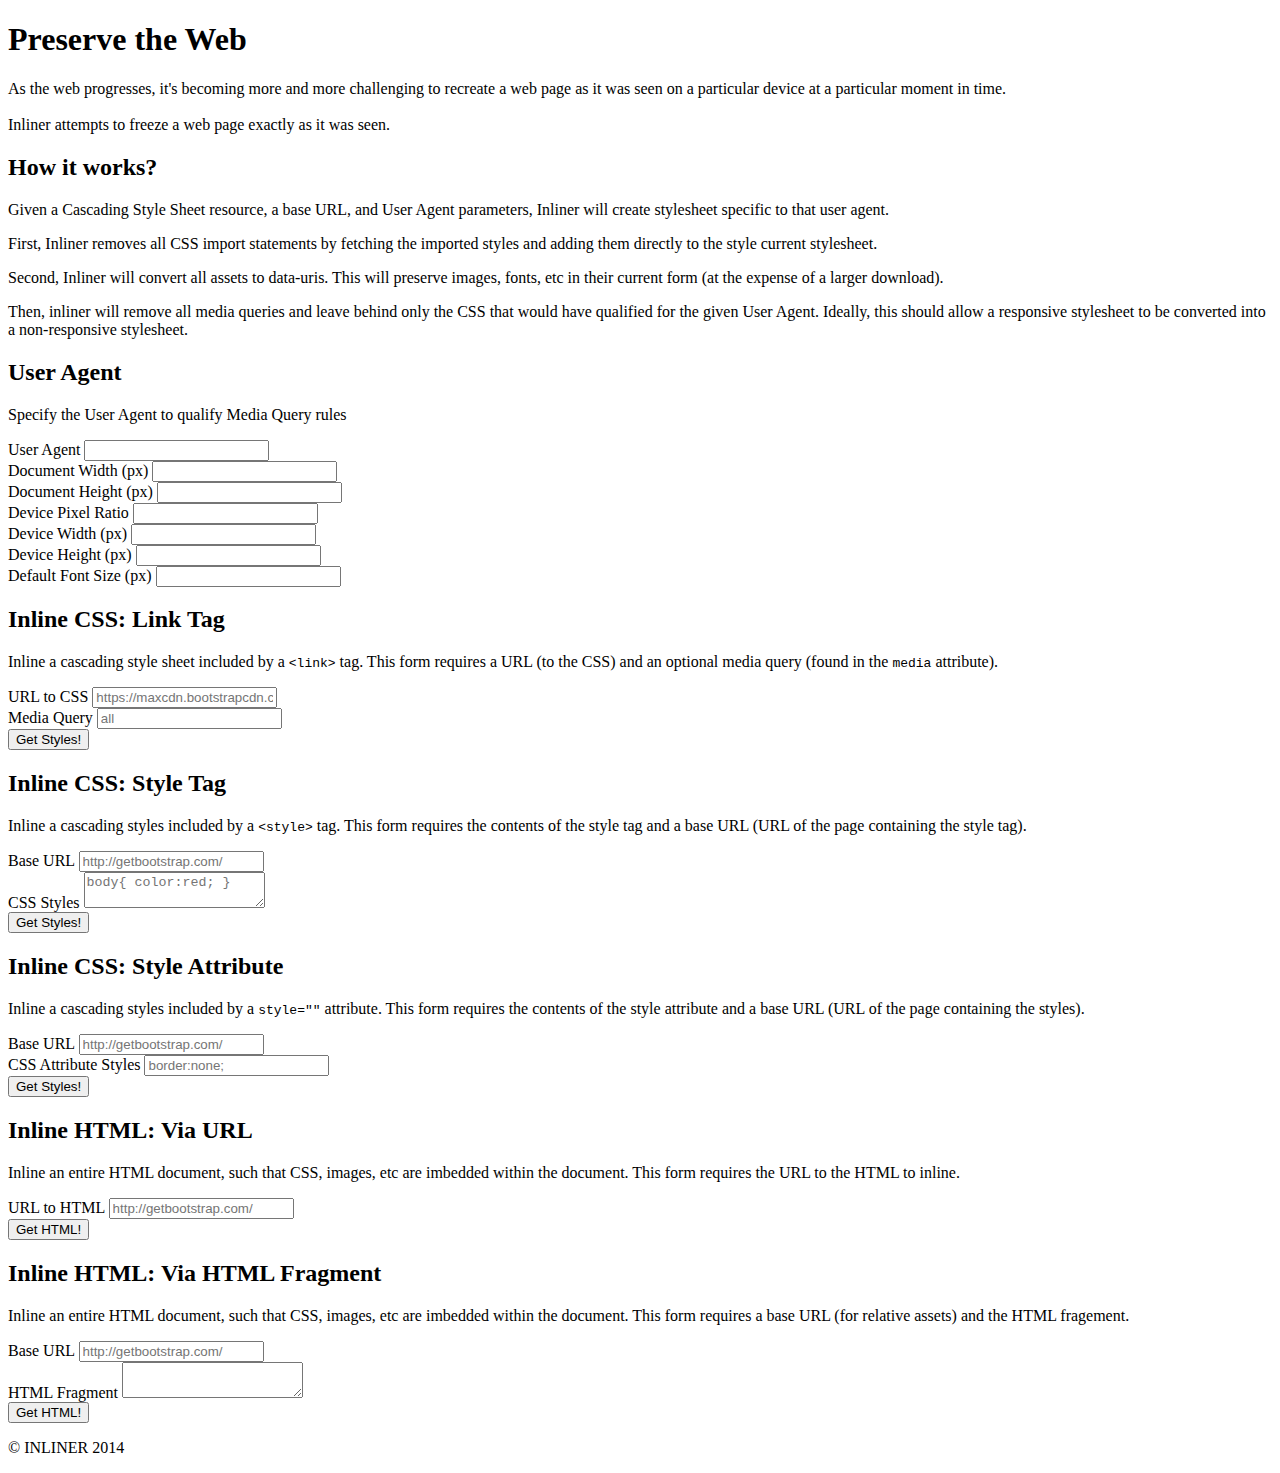
==== src/main/resources/templates/index.html @ b77782a0 "Added HTML inlining and frontend" ====
<!DOCTYPE html>
<html lang="en">
  <head>
    <meta charset="utf-8"/>
    <meta http-equiv="X-UA-Compatible" content="IE=edge"/>
    <meta name="viewport" content="width=device-width, initial-scale=1"/>
    <meta name="description" content="Inline Cascading Style Sheets"/>
    <meta name="author" content="msnider"/>
    <title>INLINER</title>
    <link href="/webjars/bootstrap/3.2.0/css/bootstrap.min.css" rel="stylesheet"/>
    <link href="/webjars/bootstrap/3.2.0/css/bootstrap-theme.min.css" rel="stylesheet"/>
    <link th:href="@{/stylesheets/application.css}" rel="stylesheet"/>
    <!-- HTML5 Shim and Respond.js IE8 support of HTML5 elements and media queries -->
    <!-- WARNING: Respond.js doesn't work if you view the page via file:// -->
    <!--[if lt IE 9]>
      <script src="https://oss.maxcdn.com/html5shiv/3.7.2/html5shiv.min.js"></script>
      <script src="https://oss.maxcdn.com/respond/1.4.2/respond.min.js"></script>
    <![endif]-->
  </head>
  <body>
  	<div class="container">
  		<!-- 
  		<div class="header">
			<ul class="nav nav-pills pull-right">
				<li class="active"><a href="#">Home</a></li>
				<li><a href="#">About</a></li>
				<li><a href="#">Contact</a></li>
			</ul>
			<h3 class="text-muted">INLINER</h3>
		</div>
		 -->
		
		<div class="jumbotron">
			<h1>Preserve the Web</h1>
			<p class="lead">
				As the web progresses, it's becoming more and more challenging to recreate a
				web page as it was seen on a particular device at a particular moment in time.
				<br/><br/>
				Inliner attempts to freeze a web page exactly as it was seen.
			</p>
		</div>
		
		<div class="row marketing">
			<div class="col-lg-12">
				<h2>How it works?</h2>
				<p>
					Given a Cascading Style Sheet resource, a base URL, and User Agent parameters,
					Inliner will create stylesheet specific to that user agent.
				</p>
				<p>
					First, Inliner removes all CSS import statements by fetching the imported styles
					and adding them directly to the style current stylesheet.
				</p>
				<p>
					Second, Inliner will convert all assets to data-uris. This will preserve
					images, fonts, etc in their current form (at the expense of a larger download).
				</p>
				<p>
					Then, inliner will remove all media queries and leave behind only the CSS that 
					would have qualified for the given User Agent. Ideally, this should allow a
					responsive stylesheet to be converted into a non-responsive stylesheet.
				</p>
			</div>
		</div>
		
		<form id="inlineForm" th:action="@{/styles.css}" method="get" target="_blank" th:attr="data-page-url=@{/page.html},data-styles-url=@{/styles.css}">
			<div class="row">
				<div class="col-md-12">
					<h2>User Agent</h2>
					<p>Specify the User Agent to qualify Media Query rules</p>
					<div class="row">
						<div class="col-md-12 form-group">
							<label for="ua">User Agent</label>
							<input type="text" value="" id="ua" name="ua" class="form-control" required="required" />
						</div>
					</div>
					<div class="row">
						<div class="col-md-4 form-group">
							<label for="width">Document Width (px)</label>
							<input type="number" min="0" step="1" value="" id="width" name="width" class="form-control" required="required" />
						</div>
						<div class="col-md-4 form-group">
							<label for="height">Document Height (px)</label>
							<input type="number" min="0" step="1" value="" id="height" name="height" class="form-control" required="required" />
						</div>
						<div class="col-md-4 form-group">
							<label for="devicePixelRatio">Device Pixel Ratio</label>
							<input type="number" min="0" value="" id="devicePixelRatio" name="devicePixelRatio" class="form-control" required="required" />
						</div>
					</div>
					<div class="row">
						<div class="col-md-4 form-group">
							<label for="deviceWidth">Device Width (px)</label>
							<input type="number" min="0" step="1" value="" id="deviceWidth" name="deviceWidth" class="form-control" required="required" />
						</div>
						<div class="col-md-4 form-group">
							<label for="deviceHeight">Device Height (px)</label>
							<input type="number" min="0" step="1" value="" id="deviceHeight" name="deviceHeight" class="form-control" required="required" />
						</div>
						<div class="col-md-4 form-group">
							<label for="defaultFontSizePx">Default Font Size (px)</label>
							<input type="number" min="0" value="" id="defaultFontSizePx" name="defaultFontSizePx" class="form-control" required="required" />
						</div>
					</div>
				</div>
			</div>
			
			<div class="row">
				<div class="col-md-12">
					<h2>Inline CSS: Link Tag</h2>
					<p>
						Inline a cascading style sheet included by a <code>&lt;link&gt;</code> tag.
						This form requires a URL (to the CSS) and an optional media query (found in the <code>media</code> attribute).
					</p>
					<div class="row">
						<div class="col-md-12 form-group">
							<label for="linkUrl">URL to CSS</label>
							<input type="text" value="" id="linkUrl" name="url" class="form-control" required="required" placeholder="https://maxcdn.bootstrapcdn.com/bootstrap/3.2.0/css/bootstrap.min.css" />
						</div>
					</div>
					<div class="row">
						<div class="col-md-12 form-group">
							<label for="mediaQuery">Media Query</label>
							<input type="text" value="" id="mediaQuery" name="mediaQuery" class="form-control" required="required" placeholder="all" />
						</div>
					</div>
					<button type="button" class="btn btn-primary" id="getLinkTagStyles">Get Styles!</button>
				</div>
			</div>
			
			<div class="row">
				<div class="col-md-12">
					<h2>Inline CSS: Style Tag</h2>
					<p>
						Inline a cascading styles included by a <code>&lt;style&gt;</code> tag.
						This form requires the contents of the style tag and a base URL (URL of the page containing the style tag).
					</p>
					<div class="row">
						<div class="col-md-12 form-group">
							<label for="styleTagUrl">Base URL</label>
							<input type="text" value="" id="styleTagUrl" name="url" class="form-control" required="required" placeholder="http://getbootstrap.com/" />
						</div>
					</div>
					<div class="row">
						<div class="col-md-12 form-group">
							<label for="styles">CSS Styles</label>
							<textarea id="styles" name="styles" class="form-control" required="required" placeholder="body{ color:red; }"></textarea>
						</div>
					</div>
					<button type="button" class="btn btn-primary" id="getStyleTagStyles">Get Styles!</button>
				</div>
			</div>
			
			<div class="row">
				<div class="col-md-12">
					<h2>Inline CSS: Style Attribute</h2>
					<p>
						Inline a cascading styles included by a <code>style=""</code> attribute.
						This form requires the contents of the style attribute and a base URL (URL of the page containing the styles).
					</p>
					<div class="row">
						<div class="col-md-12 form-group">
							<label for="styleAttributeUrl">Base URL</label>
							<input type="text" value="" id="styleAttributeUrl" name="url" class="form-control" required="required" placeholder="http://getbootstrap.com/" />
						</div>
					</div>
					<div class="row">
						<div class="col-md-12 form-group">
							<label for="attribute">CSS Attribute Styles</label>
							<input type="text" value="" id="attribute" name="attribute" class="form-control" required="required" placeholder="border:none;" />
						</div>
					</div>
					<button type="button" class="btn btn-primary" id="getStyleAttributeStyles">Get Styles!</button>
				</div>
			</div>
			
			<div class="row">
				<div class="col-md-12">
					<h2>Inline HTML: Via URL</h2>
					<p>
						Inline an entire HTML document, such that CSS, images, etc are imbedded within the document.
						This form requires the URL to the HTML to inline.
					</p>
					<div class="row">
						<div class="col-md-12 form-group">
							<label for="htmlUrl">URL to HTML</label>
							<input type="text" value="" id="htmlUrl" name="url" class="form-control" required="required" placeholder="http://getbootstrap.com/" />
						</div>
					</div>
					<button type="button" class="btn btn-primary" id="getHtml">Get HTML!</button>
				</div>
			</div>
			
			<div class="row">
				<div class="col-md-12">
					<h2>Inline HTML: Via HTML Fragment</h2>
					<p>
						Inline an entire HTML document, such that CSS, images, etc are imbedded within the document.
						This form requires a base URL (for relative assets) and the HTML fragement.
					</p>
					<div class="row">
						<div class="col-md-12 form-group">
							<label for="htmlFragmentUrl">Base URL</label>
							<input type="text" value="" id="htmlFragmentUrl" name="url" class="form-control" required="required" placeholder="http://getbootstrap.com/" />
						</div>
					</div>
					<div class="row">
						<div class="col-md-12 form-group">
							<label for="contents">HTML Fragment</label>
							<textarea id="contents" name="contents" class="form-control" required="required" placeholder=""></textarea>
						</div>
					</div>
					<button type="button" class="btn btn-primary" id="getHtmlFragment">Get HTML!</button>
				</div>
			</div>
		</form>
		
		<div class="footer">
			<p>&copy; INLINER 2014</p>
		</div>
  	</div>
    <script src="https://ajax.googleapis.com/ajax/libs/jquery/1.11.1/jquery.min.js"></script>
    <script src="/webjars/bootstrap/3.2.0/js/bootstrap.min.js"></script>
    <script th:src="@{/javascripts/application.js}"></script>
  </body>
</html>
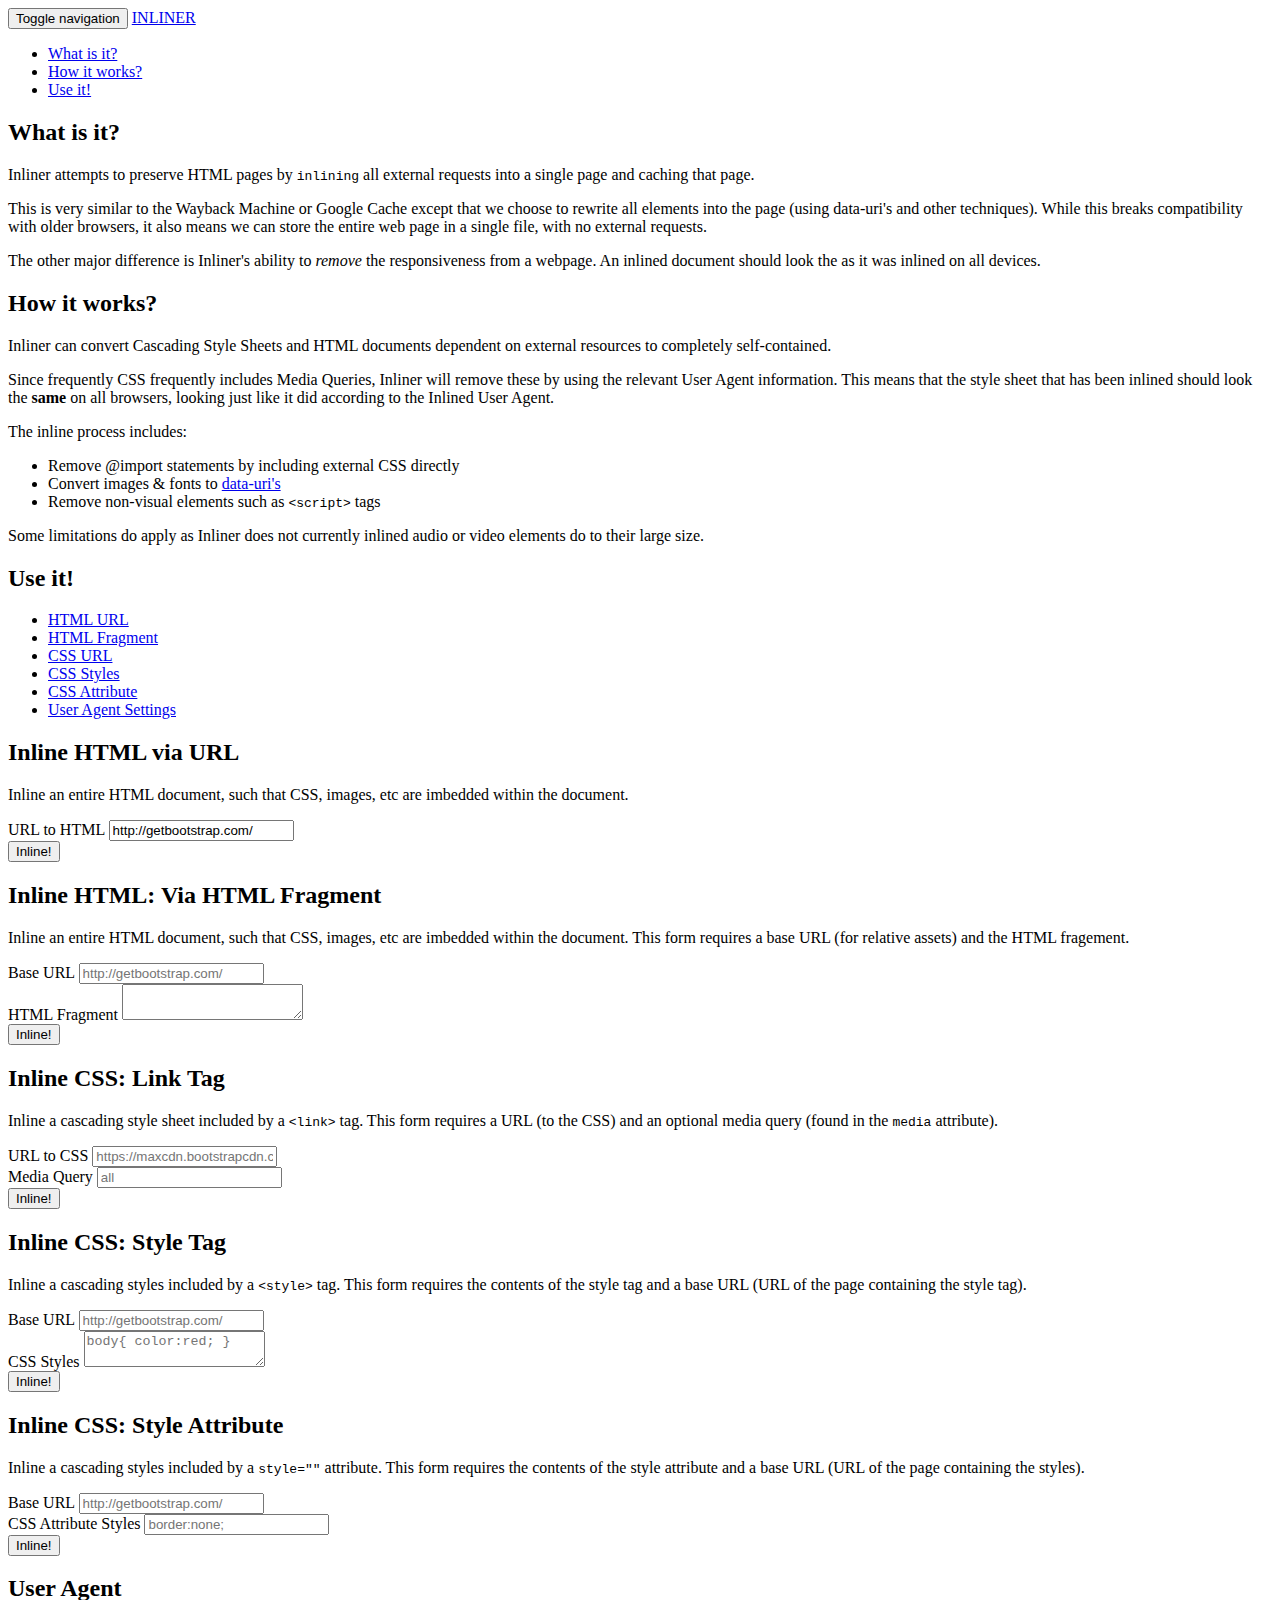
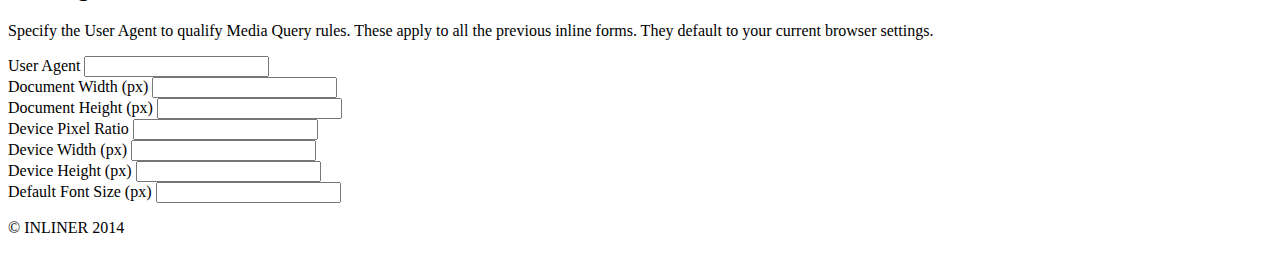
==== commit 413a941d: "Added wro4j and index page to use the service" ====
--- a/src/main/resources/templates/index.html
+++ b/src/main/resources/templates/index.html
@@ -7,220 +7,231 @@
     <meta name="description" content="Inline Cascading Style Sheets"/>
     <meta name="author" content="msnider"/>
     <title>INLINER</title>
-    <link href="/webjars/bootstrap/3.2.0/css/bootstrap.min.css" rel="stylesheet"/>
-    <link href="/webjars/bootstrap/3.2.0/css/bootstrap-theme.min.css" rel="stylesheet"/>
-    <link th:href="@{/stylesheets/application.css}" rel="stylesheet"/>
+    <link rel="stylesheet" type="text/css" th:href="@{/assets/core.css}" />
     <!-- HTML5 Shim and Respond.js IE8 support of HTML5 elements and media queries -->
-    <!-- WARNING: Respond.js doesn't work if you view the page via file:// -->
     <!--[if lt IE 9]>
       <script src="https://oss.maxcdn.com/html5shiv/3.7.2/html5shiv.min.js"></script>
       <script src="https://oss.maxcdn.com/respond/1.4.2/respond.min.js"></script>
     <![endif]-->
   </head>
   <body>
-  	<div class="container">
-  		<!-- 
-  		<div class="header">
-			<ul class="nav nav-pills pull-right">
-				<li class="active"><a href="#">Home</a></li>
-				<li><a href="#">About</a></li>
-				<li><a href="#">Contact</a></li>
-			</ul>
-			<h3 class="text-muted">INLINER</h3>
-		</div>
-		 -->
-		
-		<div class="jumbotron">
-			<h1>Preserve the Web</h1>
-			<p class="lead">
-				As the web progresses, it's becoming more and more challenging to recreate a
-				web page as it was seen on a particular device at a particular moment in time.
-				<br/><br/>
-				Inliner attempts to freeze a web page exactly as it was seen.
-			</p>
-		</div>
-		
-		<div class="row marketing">
-			<div class="col-lg-12">
-				<h2>How it works?</h2>
-				<p>
-					Given a Cascading Style Sheet resource, a base URL, and User Agent parameters,
-					Inliner will create stylesheet specific to that user agent.
-				</p>
-				<p>
-					First, Inliner removes all CSS import statements by fetching the imported styles
-					and adding them directly to the style current stylesheet.
-				</p>
-				<p>
-					Second, Inliner will convert all assets to data-uris. This will preserve
-					images, fonts, etc in their current form (at the expense of a larger download).
-				</p>
-				<p>
-					Then, inliner will remove all media queries and leave behind only the CSS that 
-					would have qualified for the given User Agent. Ideally, this should allow a
-					responsive stylesheet to be converted into a non-responsive stylesheet.
-				</p>
-			</div>
-		</div>
-		
-		<form id="inlineForm" th:action="@{/styles.css}" method="get" target="_blank" th:attr="data-page-url=@{/page.html},data-styles-url=@{/styles.css}">
-			<div class="row">
-				<div class="col-md-12">
-					<h2>User Agent</h2>
-					<p>Specify the User Agent to qualify Media Query rules</p>
-					<div class="row">
-						<div class="col-md-12 form-group">
-							<label for="ua">User Agent</label>
-							<input type="text" value="" id="ua" name="ua" class="form-control" required="required" />
+  	<div class="navbar navbar-fixed-top navbar-inverse" role="navigation">
+      <div class="container">
+        <div class="navbar-header">
+          <button type="button" class="navbar-toggle" data-toggle="collapse" data-target=".navbar-collapse">
+            <span class="sr-only">Toggle navigation</span>
+            <span class="icon-bar"></span>
+            <span class="icon-bar"></span>
+            <span class="icon-bar"></span>
+          </button>
+          <a class="navbar-brand" href="#">INLINER</a>
+        </div>
+        <div class="collapse navbar-collapse">
+          <ul class="nav navbar-nav">
+            <li><a href="#what-is-it">What is it?</a></li>
+            <li><a href="#how-it-works">How it works?</a></li>
+            <li><a href="#use-it">Use it!</a></li>
+          </ul>
+        </div><!-- /.nav-collapse -->
+      </div><!-- /.container -->
+    </div><!-- /.navbar -->
+    <div class="container">
+    	<div class="row">
+    		<div class="col-md-12">
+    			<a name="#what-is-it"></a> 
+    			<h2>What is it?</h2>
+    			<p>
+    				Inliner attempts to preserve HTML pages by <code>inlining</code> all external requests
+    				into a single page and caching that page.
+    			</p>
+    			<p>
+    				This is very similar to the Wayback Machine or Google Cache except that we choose to 
+    				rewrite all elements into the page (using data-uri's and other techniques). While this 
+    				breaks compatibility with older browsers, it also means we can store the entire web page
+    				in a single file, with no external requests.
+    			</p>
+    			<p>
+    				The other major difference is Inliner's ability to <em>remove</em> the responsiveness from
+    				a webpage. An inlined document should look the as it was inlined on all devices.
+    			</p>
+    		</div>
+    	</div>
+    	<div class="row">
+    		<div class="col-md-12">
+    			<a name="#how-it-works"></a> 
+    			<h2>How it works?</h2>
+    			<p>
+    				Inliner can convert Cascading Style Sheets and HTML documents dependent on external
+    				resources to completely self-contained.
+    			</p>
+    			<p>
+    				Since frequently CSS frequently includes Media Queries, Inliner will remove these by
+    				using the relevant User Agent information. This means that the style sheet that has
+    				been inlined should look the <strong>same</strong> on all browsers, looking just like
+    				it did according to the Inlined User Agent.
+    			</p>
+    			<p>
+    				The inline process includes:
+    				<ul>
+    					<li>Remove @import statements by including external CSS directly</li>
+    					<li>Convert images &amp; fonts to <a href="http://en.wikipedia.org/wiki/Data_URI_scheme" target="_blank">data-uri's</a></li>
+    					<li>Remove non-visual elements such as <code>&lt;script&gt;</code> tags</li>
+    				</ul>
+    			</p>
+    			<p>
+    				Some limitations do apply as Inliner does not currently inlined audio or video elements do to
+    				their large size.
+   				</p>
+    		</div>
+    	</div>
+    	
+    	<div class="row">
+    		<div class="col-md-12">
+    			<a name="#use-it"></a> 
+    			<h2>Use it!</h2>
+				<ul class="nav nav-tabs" role="tablist">
+				  <li class="active"><a href="#html-url" role="tab" data-toggle="tab">HTML URL</a></li>
+				  <li><a href="#html-fragment" role="tab" data-toggle="tab">HTML Fragment</a></li>
+				  <li><a href="#css-url" role="tab" data-toggle="tab">CSS URL</a></li>
+				  <li><a href="#css-styles" role="tab" data-toggle="tab">CSS Styles</a></li>
+				  <li><a href="#css-attribute" role="tab" data-toggle="tab">CSS Attribute</a></li>
+				  <li><a href="#settings" role="tab" data-toggle="tab">User Agent Settings</a></li>
+				</ul>
+				<div class="tab-content">
+					<div class="tab-pane active" id="html-url">
+						<h2>Inline HTML via URL</h2>
+						<p>
+							Inline an entire HTML document, such that CSS, images, etc are imbedded within the document.
+						</p>
+						<form class="form-inliner" th:action="@{/page.html}" method="get" target="_blank" role="form">
+							<div class="form-group">
+								<label for="htmlUrl">URL to HTML</label>
+								<input type="text" id="htmlUrl" name="url" class="form-control" required="required" value="http://getbootstrap.com/" />
+							</div>
+							<button type="submit" class="btn btn-primary btn-inline">Inline!</button>
+						</form>
+					</div>
+					<div class="tab-pane" id="html-fragment">
+						<h2>Inline HTML: Via HTML Fragment</h2>
+						<p>
+							Inline an entire HTML document, such that CSS, images, etc are imbedded within the document.
+							This form requires a base URL (for relative assets) and the HTML fragement.
+						</p>
+						<form class="form-inliner" th:action="@{/page.html}" method="get" target="_blank" role="form">
+							<div class="form-group">
+								<label for="htmlFragmentUrl">Base URL</label>
+								<input type="text" value="" id="htmlFragmentUrl" name="url" class="form-control" required="required" placeholder="http://getbootstrap.com/" />
+							</div>
+							<div class="form-group">
+								<label for="contents">HTML Fragment</label>
+								<textarea id="contents" name="contents" class="form-control" required="required" placeholder=""></textarea>
+							</div>
+							<button type="submit" class="btn btn-primary btn-inline">Inline!</button>
+						</form>
+					</div>
+					<div class="tab-pane" id="css-url">
+						<h2>Inline CSS: Link Tag</h2>
+						<p>
+							Inline a cascading style sheet included by a <code>&lt;link&gt;</code> tag.
+							This form requires a URL (to the CSS) and an optional media query (found in the <code>media</code> attribute).
+						</p>
+						<form class="form-inliner" th:action="@{/styles.css}" method="get" target="_blank" role="form">
+							<div class="form-group">
+								<label for="linkUrl">URL to CSS</label>
+								<input type="text" value="" id="linkUrl" name="url" class="form-control" required="required" placeholder="https://maxcdn.bootstrapcdn.com/bootstrap/3.2.0/css/bootstrap.min.css" />
+							</div>
+							<div class="form-group">
+								<label for="mediaQuery">Media Query</label>
+								<input type="text" value="" id="mediaQuery" name="mediaQuery" class="form-control" required="required" placeholder="all" />
+							</div>
+							<button type="submit" class="btn btn-primary btn-inline">Inline!</button>
+						</form>
+					</div>
+					<div class="tab-pane" id="css-styles">
+						<h2>Inline CSS: Style Tag</h2>
+						<p>
+							Inline a cascading styles included by a <code>&lt;style&gt;</code> tag.
+							This form requires the contents of the style tag and a base URL (URL of the page containing the style tag).
+						</p>
+						<form class="form-inliner" th:action="@{/styles.css}" method="get" target="_blank" role="form">
+							<div class="form-group">
+								<label for="styleTagUrl">Base URL</label>
+								<input type="text" value="" id="styleTagUrl" name="url" class="form-control" required="required" placeholder="http://getbootstrap.com/" />
+							</div>
+							<div class="form-group">
+								<label for="styles">CSS Styles</label>
+								<textarea id="styles" name="styles" class="form-control" required="required" placeholder="body{ color:red; }"></textarea>
+							</div>
+							<button type="submit" class="btn btn-primary btn-inline">Inline!</button>
+						</form>
+					</div>
+					<div class="tab-pane" id="css-attribute">
+						<h2>Inline CSS: Style Attribute</h2>
+						<p>
+							Inline a cascading styles included by a <code>style=""</code> attribute.
+							This form requires the contents of the style attribute and a base URL (URL of the page containing the styles).
+						</p>
+						<form class="form-inliner" th:action="@{/styles.css}" method="get" target="_blank" role="form">
+							<div class="form-group">
+								<label for="styleAttributeUrl">Base URL</label>
+								<input type="text" value="" id="styleAttributeUrl" name="url" class="form-control" required="required" placeholder="http://getbootstrap.com/" />
+							</div>
+							<div class="form-group">
+								<label for="attribute">CSS Attribute Styles</label>
+								<input type="text" value="" id="attribute" name="attribute" class="form-control" required="required" placeholder="border:none;" />
+							</div>
+							<button type="submit" class="btn btn-primary btn-inline">Inline!</button>
+						</form>
+					</div>
+					<div class="tab-pane" id="settings">
+						<h2>User Agent</h2>
+						<p>
+							Specify the User Agent to qualify Media Query rules. These apply to all the previous inline forms.
+							They default to your current browser settings.
+						</p>
+						<div class="row">
+							<div class="col-md-12 form-group">
+								<label for="ua">User Agent</label>
+								<input type="text" value="" id="ua" name="ua" class="form-control" required="required" />
+							</div>
 						</div>
-					</div>
-					<div class="row">
-						<div class="col-md-4 form-group">
-							<label for="width">Document Width (px)</label>
-							<input type="number" min="0" step="1" value="" id="width" name="width" class="form-control" required="required" />
+						<div class="row">
+							<div class="col-md-4 form-group">
+								<label for="width">Document Width (px)</label>
+								<input type="number" min="0" step="1" value="" id="width" name="width" class="form-control" required="required" />
+							</div>
+							<div class="col-md-4 form-group">
+								<label for="height">Document Height (px)</label>
+								<input type="number" min="0" step="1" value="" id="height" name="height" class="form-control" required="required" />
+							</div>
+							<div class="col-md-4 form-group">
+								<label for="devicePixelRatio">Device Pixel Ratio</label>
+								<input type="number" min="0" value="" id="devicePixelRatio" name="devicePixelRatio" class="form-control" required="required" />
+							</div>
 						</div>
-						<div class="col-md-4 form-group">
-							<label for="height">Document Height (px)</label>
-							<input type="number" min="0" step="1" value="" id="height" name="height" class="form-control" required="required" />
+						<div class="row">
+							<div class="col-md-4 form-group">
+								<label for="deviceWidth">Device Width (px)</label>
+								<input type="number" min="0" step="1" value="" id="deviceWidth" name="deviceWidth" class="form-control" required="required" />
+							</div>
+							<div class="col-md-4 form-group">
+								<label for="deviceHeight">Device Height (px)</label>
+								<input type="number" min="0" step="1" value="" id="deviceHeight" name="deviceHeight" class="form-control" required="required" />
+							</div>
+							<div class="col-md-4 form-group">
+								<label for="defaultFontSizePx">Default Font Size (px)</label>
+								<input type="number" min="0" value="" id="defaultFontSizePx" name="defaultFontSizePx" class="form-control" required="required" />
+							</div>
 						</div>
-						<div class="col-md-4 form-group">
-							<label for="devicePixelRatio">Device Pixel Ratio</label>
-							<input type="number" min="0" value="" id="devicePixelRatio" name="devicePixelRatio" class="form-control" required="required" />
-						</div>
-					</div>
-					<div class="row">
-						<div class="col-md-4 form-group">
-							<label for="deviceWidth">Device Width (px)</label>
-							<input type="number" min="0" step="1" value="" id="deviceWidth" name="deviceWidth" class="form-control" required="required" />
-						</div>
-						<div class="col-md-4 form-group">
-							<label for="deviceHeight">Device Height (px)</label>
-							<input type="number" min="0" step="1" value="" id="deviceHeight" name="deviceHeight" class="form-control" required="required" />
-						</div>
-						<div class="col-md-4 form-group">
-							<label for="defaultFontSizePx">Default Font Size (px)</label>
-							<input type="number" min="0" value="" id="defaultFontSizePx" name="defaultFontSizePx" class="form-control" required="required" />
-						</div>
 					</div>
 				</div>
-			</div>
-			
-			<div class="row">
-				<div class="col-md-12">
-					<h2>Inline CSS: Link Tag</h2>
-					<p>
-						Inline a cascading style sheet included by a <code>&lt;link&gt;</code> tag.
-						This form requires a URL (to the CSS) and an optional media query (found in the <code>media</code> attribute).
-					</p>
-					<div class="row">
-						<div class="col-md-12 form-group">
-							<label for="linkUrl">URL to CSS</label>
-							<input type="text" value="" id="linkUrl" name="url" class="form-control" required="required" placeholder="https://maxcdn.bootstrapcdn.com/bootstrap/3.2.0/css/bootstrap.min.css" />
-						</div>
-					</div>
-					<div class="row">
-						<div class="col-md-12 form-group">
-							<label for="mediaQuery">Media Query</label>
-							<input type="text" value="" id="mediaQuery" name="mediaQuery" class="form-control" required="required" placeholder="all" />
-						</div>
-					</div>
-					<button type="button" class="btn btn-primary" id="getLinkTagStyles">Get Styles!</button>
-				</div>
-			</div>
-			
-			<div class="row">
-				<div class="col-md-12">
-					<h2>Inline CSS: Style Tag</h2>
-					<p>
-						Inline a cascading styles included by a <code>&lt;style&gt;</code> tag.
-						This form requires the contents of the style tag and a base URL (URL of the page containing the style tag).
-					</p>
-					<div class="row">
-						<div class="col-md-12 form-group">
-							<label for="styleTagUrl">Base URL</label>
-							<input type="text" value="" id="styleTagUrl" name="url" class="form-control" required="required" placeholder="http://getbootstrap.com/" />
-						</div>
-					</div>
-					<div class="row">
-						<div class="col-md-12 form-group">
-							<label for="styles">CSS Styles</label>
-							<textarea id="styles" name="styles" class="form-control" required="required" placeholder="body{ color:red; }"></textarea>
-						</div>
-					</div>
-					<button type="button" class="btn btn-primary" id="getStyleTagStyles">Get Styles!</button>
-				</div>
-			</div>
-			
-			<div class="row">
-				<div class="col-md-12">
-					<h2>Inline CSS: Style Attribute</h2>
-					<p>
-						Inline a cascading styles included by a <code>style=""</code> attribute.
-						This form requires the contents of the style attribute and a base URL (URL of the page containing the styles).
-					</p>
-					<div class="row">
-						<div class="col-md-12 form-group">
-							<label for="styleAttributeUrl">Base URL</label>
-							<input type="text" value="" id="styleAttributeUrl" name="url" class="form-control" required="required" placeholder="http://getbootstrap.com/" />
-						</div>
-					</div>
-					<div class="row">
-						<div class="col-md-12 form-group">
-							<label for="attribute">CSS Attribute Styles</label>
-							<input type="text" value="" id="attribute" name="attribute" class="form-control" required="required" placeholder="border:none;" />
-						</div>
-					</div>
-					<button type="button" class="btn btn-primary" id="getStyleAttributeStyles">Get Styles!</button>
-				</div>
-			</div>
-			
-			<div class="row">
-				<div class="col-md-12">
-					<h2>Inline HTML: Via URL</h2>
-					<p>
-						Inline an entire HTML document, such that CSS, images, etc are imbedded within the document.
-						This form requires the URL to the HTML to inline.
-					</p>
-					<div class="row">
-						<div class="col-md-12 form-group">
-							<label for="htmlUrl">URL to HTML</label>
-							<input type="text" value="" id="htmlUrl" name="url" class="form-control" required="required" placeholder="http://getbootstrap.com/" />
-						</div>
-					</div>
-					<button type="button" class="btn btn-primary" id="getHtml">Get HTML!</button>
-				</div>
-			</div>
-			
-			<div class="row">
-				<div class="col-md-12">
-					<h2>Inline HTML: Via HTML Fragment</h2>
-					<p>
-						Inline an entire HTML document, such that CSS, images, etc are imbedded within the document.
-						This form requires a base URL (for relative assets) and the HTML fragement.
-					</p>
-					<div class="row">
-						<div class="col-md-12 form-group">
-							<label for="htmlFragmentUrl">Base URL</label>
-							<input type="text" value="" id="htmlFragmentUrl" name="url" class="form-control" required="required" placeholder="http://getbootstrap.com/" />
-						</div>
-					</div>
-					<div class="row">
-						<div class="col-md-12 form-group">
-							<label for="contents">HTML Fragment</label>
-							<textarea id="contents" name="contents" class="form-control" required="required" placeholder=""></textarea>
-						</div>
-					</div>
-					<button type="button" class="btn btn-primary" id="getHtmlFragment">Get HTML!</button>
-				</div>
-			</div>
-		</form>
-		
-		<div class="footer">
-			<p>&copy; INLINER 2014</p>
-		</div>
-  	</div>
+    		</div>
+    	</div>
+    	<footer>
+        	<p>&copy; INLINER 2014</p>
+      	</footer>
+	</div>
     <script src="https://ajax.googleapis.com/ajax/libs/jquery/1.11.1/jquery.min.js"></script>
-    <script src="/webjars/bootstrap/3.2.0/js/bootstrap.min.js"></script>
-    <script th:src="@{/javascripts/application.js}"></script>
+    <script th:src="@{/assets/core.js}"></script>
   </body>
 </html>